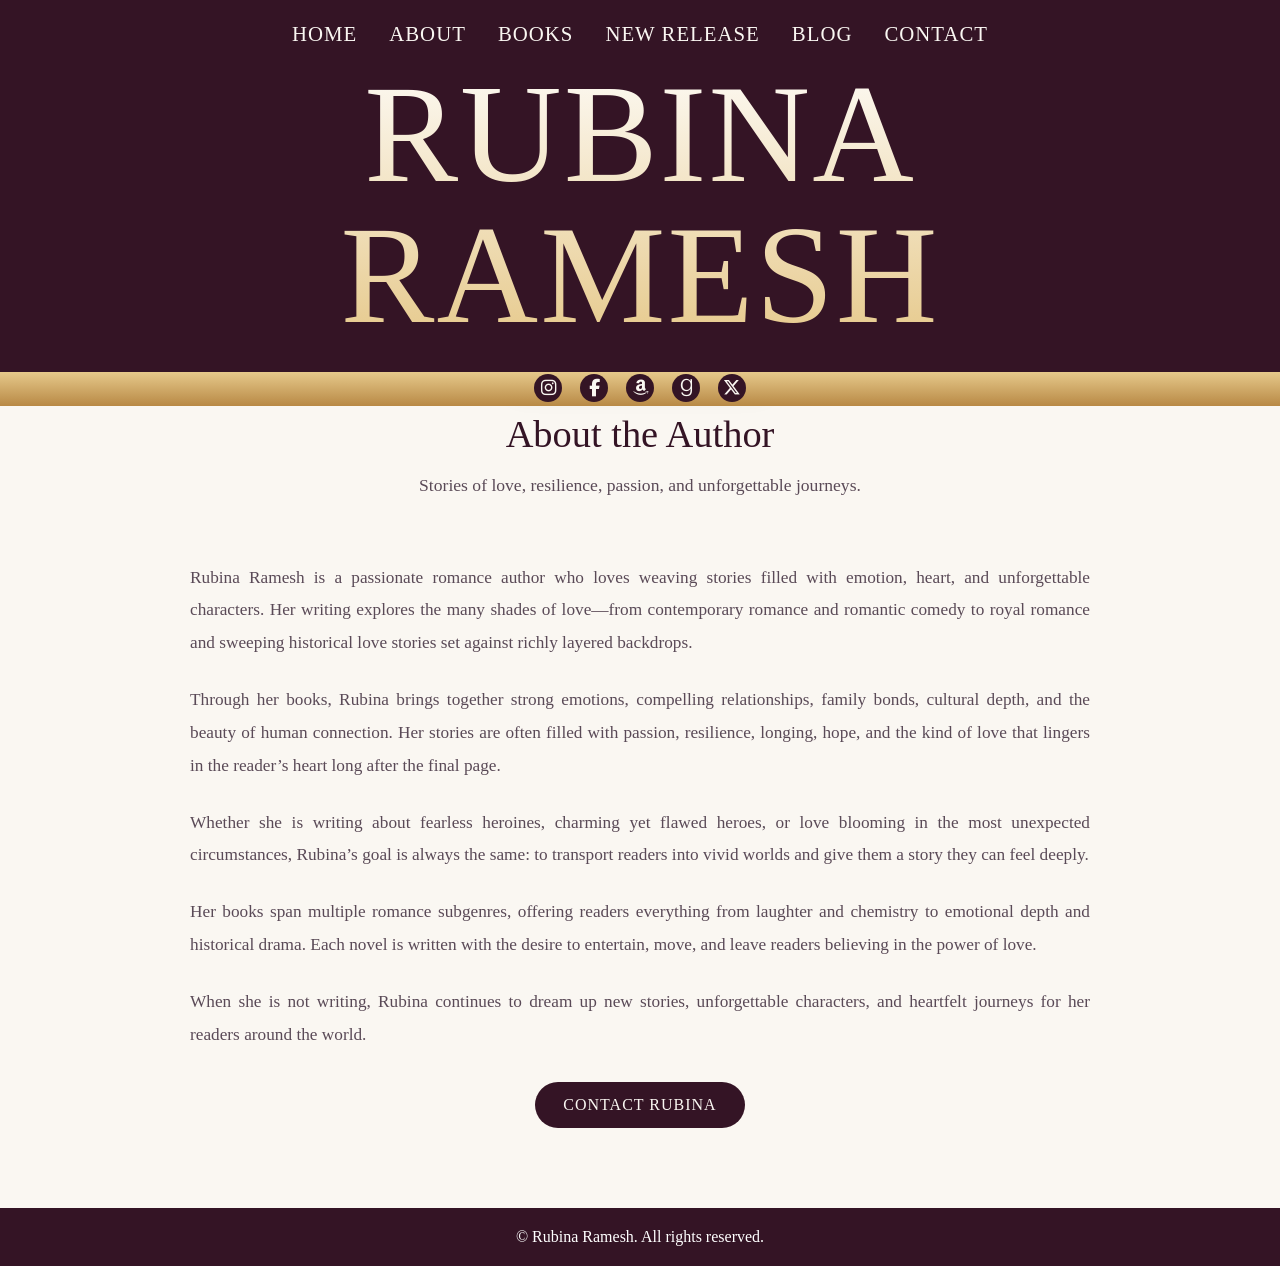
==== about.html @ 663ea56f "Add files via upload added about page" ====
<!doctype html>
<html lang="en">
  <head>
    <meta charset="UTF-8" />
    <meta name="viewport" content="width=device-width, initial-scale=1.0" />
    <title>About | Rubina Ramesh</title>
    <link rel="stylesheet" href="style.css" />
    <link
      rel="icon"
      href="images/Rubina Logo Gold red.png"
      type="image/x-icon"
    />
    <link
      rel="stylesheet"
      href="https://cdnjs.cloudflare.com/ajax/libs/font-awesome/6.5.2/css/all.min.css"
    />
  </head>
  <body>
    <div id="header-placeholder"></div>

    <main>
      <section class="about-hero">
        <div class="about-author-image">
          <img src="images/author pic.png" alt="Author Rubina Ramesh" />
        </div>

        <h2>About the Author</h2>
        <p>Stories of love, resilience, passion, and unforgettable journeys.</p>
      </section>

      <section class="about-content">
        <div class="about-text">
          <p>
            Rubina Ramesh is a passionate romance author who loves weaving
            stories filled with emotion, heart, and unforgettable characters.
            Her writing explores the many shades of love—from contemporary
            romance and romantic comedy to royal romance and sweeping historical
            love stories set against richly layered backdrops.
          </p>

          <p>
            Through her books, Rubina brings together strong emotions,
            compelling relationships, family bonds, cultural depth, and the
            beauty of human connection. Her stories are often filled with
            passion, resilience, longing, hope, and the kind of love that
            lingers in the reader’s heart long after the final page.
          </p>

          <p>
            Whether she is writing about fearless heroines, charming yet flawed
            heroes, or love blooming in the most unexpected circumstances,
            Rubina’s goal is always the same: to transport readers into vivid
            worlds and give them a story they can feel deeply.
          </p>

          <p>
            Her books span multiple romance subgenres, offering readers
            everything from laughter and chemistry to emotional depth and
            historical drama. Each novel is written with the desire to
            entertain, move, and leave readers believing in the power of love.
          </p>

          <p>
            When she is not writing, Rubina continues to dream up new stories,
            unforgettable characters, and heartfelt journeys for her readers
            around the world.
          </p>

          <a href="contact.html" class="contact-rubina-button"
            >Contact Rubina</a
          >
        </div>
      </section>
    </main>

    <div id="footer-placeholder"></div>

    <script src="script.js"></script>
  </body>
</html>
---- style.css ----
* {
  margin: 0;
  padding: 0;
  box-sizing: border-box;
}

body {
  font-family: Georgia, "Times New Roman", Times, serif;
  background-color: #faf7f2;
  color: #2d2430;
}

main {
  min-height: 100vh;
  padding-top: 280px;
}

/* Header */
.site-header {
  width: 100%;
  background-color: #341425;
  position: fixed;
  top: 0;
  left: 0;
  z-index: 1000;
}

.header-inner {
  position: relative;
  padding: 22px 60px 60px;
  display: flex;
  flex-direction: column;
  align-items: center;
  transition: all 0.4s ease;
}

.site-header::after {
  content: "";
  position: absolute;
  left: 0;
  bottom: 0;
  width: 100%;
  height: 34px;
  background: linear-gradient(to bottom, #e6c98b, #b88945);
}

/* Top navigation */
.top-nav {
  order: 1;
  margin-bottom: 18px;
  transition: all 0.4s ease;
}

.top-nav ul {
  list-style: none;
  display: flex;
  gap: 32px;
  justify-content: center;
  align-items: center;
  flex-wrap: wrap;
}

.top-nav a {
  text-decoration: none;
  color: #faf7f2;
  font-size: 1.3rem;
  letter-spacing: 1px;
  text-transform: uppercase;
  transition: color 0.3s ease;
}

.top-nav a:hover {
  color: #d4b06a;
}

/* Author name */
.author-name {
  order: 2;
  text-align: center;
  transition: all 0.4s ease;
}

.author-name h1 {
  font-size: 8.8rem;
  font-weight: normal;
  letter-spacing: 2px;
  text-transform: uppercase;
  line-height: 1;
  text-align: center;
  background: linear-gradient(to bottom, #fdfaf4, #e6c98b);
  -webkit-background-clip: text;
  -webkit-text-fill-color: transparent;
  transition: all 0.4s ease;
}

/* Social media icons */
.social-icons {
  position: absolute;
  bottom: 4px;
  left: 50%;
  transform: translateX(-50%);
  display: flex;
  gap: 18px;
  z-index: 1001;
}

.social-icons a {
  width: 28px;
  height: 28px;
  background-color: #341425;
  color: #faf7f2;
  border-radius: 50%;
  display: flex;
  align-items: center;
  justify-content: center;
  text-decoration: none;
  font-size: 1.1rem;
  transition: all 0.3s ease;
}

.social-icons a:hover {
  background-color: #4b1e3a;
  color: #e6c98b;
}

/* SCROLLED STATE */
.site-header.scrolled .header-inner {
  padding: 12px 60px 52px;
}

.site-header.scrolled .top-nav {
  order: 2;
  margin-top: 10px;
  margin-bottom: 0;
}

.site-header.scrolled .author-name {
  order: 1;
}

.site-header.scrolled .author-name h1 {
  font-size: 3.8rem;
}

/* Latest book section */
.latest-book {
  display: flex;
  flex-direction: row;
  align-items: center;
  justify-content: center;
  gap: 50px;
  padding: 100px 60px;
  background-color: #faf7f2;
  max-width: 1400px;
  margin: 0 auto;
}

.latest-book-image {
  flex: 1.3;
  display: flex;
  justify-content: center;
  align-items: center;
}

.latest-book-image img {
  width: 100%;
  max-width: 480px;
  height: auto;
  display: block;
  animation: glideInLeft 1.6s ease-out;
  image-rendering: auto;
}

@keyframes glideInLeft {
  from {
    opacity: 0;
    transform: translateX(-140px);
  }

  to {
    opacity: 1;
    transform: translateX(0);
  }
}

.latest-book-content {
  flex: 1.7;
  text-align: justify;
  display: flex;
  flex-direction: column;
}

.book-label {
  font-size: 1.3rem;
  letter-spacing: 2px;
  text-transform: uppercase;
  color: #b88945;
  margin-bottom: 16px;
}

.latest-book-content h2 {
  font-size: 3rem;
  font-weight: normal;
  line-height: 1.1;
  color: #341425;
  margin-bottom: 24px;
}

.book-description {
  font-size: 1.1rem;
  line-height: 1.8;
  color: #5a4a57;
  margin-bottom: 16px;
}

.book-button {
  display: inline-block;
  margin: 24px 0 0 auto;
  padding: 14px 22px;
  background-color: #341425;
  color: #faf7f2;
  text-decoration: none;
  text-transform: uppercase;
  letter-spacing: 1px;
  border-radius: 30px;
  transition: all 0.3s ease;
}

.book-button:hover {
  background-color: #4b1e3a;
  color: #e6c98b;
}

/* Reader reviews */
.reader-reviews {
  padding: 30px 60px 100px;
  background-color: #faf7f2;
  text-align: center;
}

.reader-reviews h2 {
  font-size: 2rem;
  font-weight: normal;
  color: #341425;
  margin-bottom: 50px;
}

.reader-reviews h2::before {
  content: "";
  display: block;
  width: 190px;
  height: 3px;
  margin: 0 auto 18px;
  border-radius: 999px;
  background: linear-gradient(to right, #e6c98b, #b88945, #e6c98b);
}

.review-grid {
  display: grid;
  grid-template-columns: repeat(2, 1fr);
  gap: 30px;
}

.review-box {
  position: relative;
  background-color: #fffaf4;
  border: 1px solid #d4b06a;
  padding: 40px 30px 30px;
  border-radius: 20px;
  box-shadow: 0 6px 18px rgba(0, 0, 0, 0.08);
}

.review-box::before {
  content: "“";
  position: absolute;
  top: 8px;
  left: 18px;
  font-size: 4rem;
  line-height: 1;
  color: #b88945;
  font-family: Georgia, "Times New Roman", Times, serif;
}

.review-box p {
  font-size: 1.1rem;
  line-height: 1.8;
  color: #5a4a57;
}

.reviewer-name {
  display: block;
  margin-top: 18px;
  text-align: right;
  font-size: 0.95rem;
  color: #9b8a84;
  font-style: italic;
}

.about-hero {
  text-align: center;
  padding: 80px 20px 40px;
  background-color: #faf7f2;
}

.about-author-image {
  margin-bottom: 28px;
}

.about-author-image img {
  width: 100%;
  max-width: 260px;
  height: auto;
  display: block;
  margin: 0 auto;
  border-radius: 20px;
  border: 3px solid #d4b06a;
  box-shadow: 0 8px 24px rgba(0, 0, 0, 0.12);
}

.about-hero h2 {
  font-size: 2.4rem;
  font-weight: normal;
  color: #341425;
  margin-bottom: 14px;
}

.about-hero p {
  font-size: 1.1rem;
  color: #5a4a57;
  max-width: 700px;
  margin: 0 auto;
  line-height: 1.8;
}

.about-content {
  padding: 20px 20px 80px;
  background-color: #faf7f2;
}

.about-text {
  max-width: 900px;
  margin: 0 auto;
  text-align: justify;
}

.about-text p {
  font-size: 1.08rem;
  line-height: 1.9;
  color: #5a4a57;
  margin-bottom: 24px;
}

.contact-rubina-button {
  display: block;
  width: fit-content;
  margin: 30px auto 0;
  padding: 14px 28px;
  background-color: #341425;
  color: #faf7f2;
  text-decoration: none;
  text-transform: uppercase;
  letter-spacing: 1px;
  border-radius: 30px;
  transition: all 0.3s ease;
}

.contact-rubina-button:hover {
  background-color: #4b1e3a;
  color: #e6c98b;
}

/* Footer */
footer {
  text-align: center;
  padding: 20px;
  background-color: #341425;
  color: white;
}

/* Responsive */
@media (max-width: 1024px) {
  main {
    padding-top: 220px;
  }

  .header-inner {
    padding: 18px 30px 55px;
  }

  .author-name h1 {
    font-size: 5.5rem;
  }

  .site-header.scrolled .header-inner {
    padding: 10px 30px 50px;
  }

  .site-header.scrolled .author-name h1 {
    font-size: 2.8rem;
  }

  .top-nav ul {
    gap: 20px;
  }

  .top-nav a {
    font-size: 1rem;
  }

  .latest-book {
    gap: 50px;
    padding: 80px 30px;
  }

  .latest-book-content h2 {
    font-size: 3rem;
  }
}

@media (max-width: 768px) {
  main {
    padding-top: 180px;
  }

  .header-inner {
    padding: 16px 20px 55px;
  }

  .author-name h1 {
    font-size: 3.8rem;
    letter-spacing: 1px;
  }

  .top-nav {
    margin-bottom: 14px;
  }

  .top-nav ul {
    gap: 14px 18px;
  }

  .top-nav a {
    font-size: 0.9rem;
  }

  .site-header.scrolled .header-inner {
    padding: 10px 20px 48px;
  }

  .site-header.scrolled .author-name h1 {
    font-size: 2.2rem;
  }

  .site-header.scrolled .top-nav {
    margin-top: 8px;
  }

  .social-icons {
    gap: 12px;
    bottom: 3px;
  }

  .social-icons a {
    width: 34px;
    height: 34px;
    font-size: 0.95rem;
  }

  .latest-book {
    flex-direction: column;
    text-align: center;
    gap: 40px;
    padding: 70px 20px;
  }

  .latest-book-image {
    justify-content: center;
  }

  .latest-book-image img {
    max-width: 280px;
  }

  .latest-book-content {
    text-align: center;
  }

  .latest-book-content h2 {
    font-size: 2.6rem;
  }

  .book-description {
    font-size: 1rem;
    line-height: 1.7;
  }

  .review-grid {
    grid-template-columns: 1fr;
  }

  .reader-reviews {
    padding: 20px 20px 80px;
  }
}

@media (max-width: 480px) {
  main {
    padding-top: 145px;
  }

  .header-inner {
    padding: 14px 16px 50px;
  }

  .author-name h1 {
    font-size: 2.4rem;
    line-height: 1.1;
  }

  .top-nav {
    margin-bottom: 12px;
  }

  .top-nav ul {
    gap: 10px 14px;
  }

  .top-nav a {
    font-size: 0.8rem;
    letter-spacing: 0.5px;
  }

  .site-header::after {
    height: 24px;
  }

  .site-header.scrolled .header-inner {
    padding: 8px 16px 42px;
  }

  .site-header.scrolled .author-name h1 {
    font-size: 1.6rem;
  }

  .site-header.scrolled .top-nav {
    margin-top: 6px;
  }

  .social-icons {
    gap: 10px;
    bottom: 2px;
  }

  .social-icons a {
    width: 30px;
    height: 30px;
    font-size: 0.85rem;
  }

  .latest-book {
    padding: 55px 16px;
    gap: 28px;
  }

  .latest-book-image img {
    max-width: 220px;
  }

  .book-label {
    font-size: 0.85rem;
  }

  .latest-book-content h2 {
    font-size: 2rem;
  }

  .book-description {
    font-size: 0.95rem;
  }

  .book-button {
    padding: 12px 22px;
    font-size: 0.85rem;
  }

  .reader-reviews {
    padding: 15px 16px 70px;
  }
}
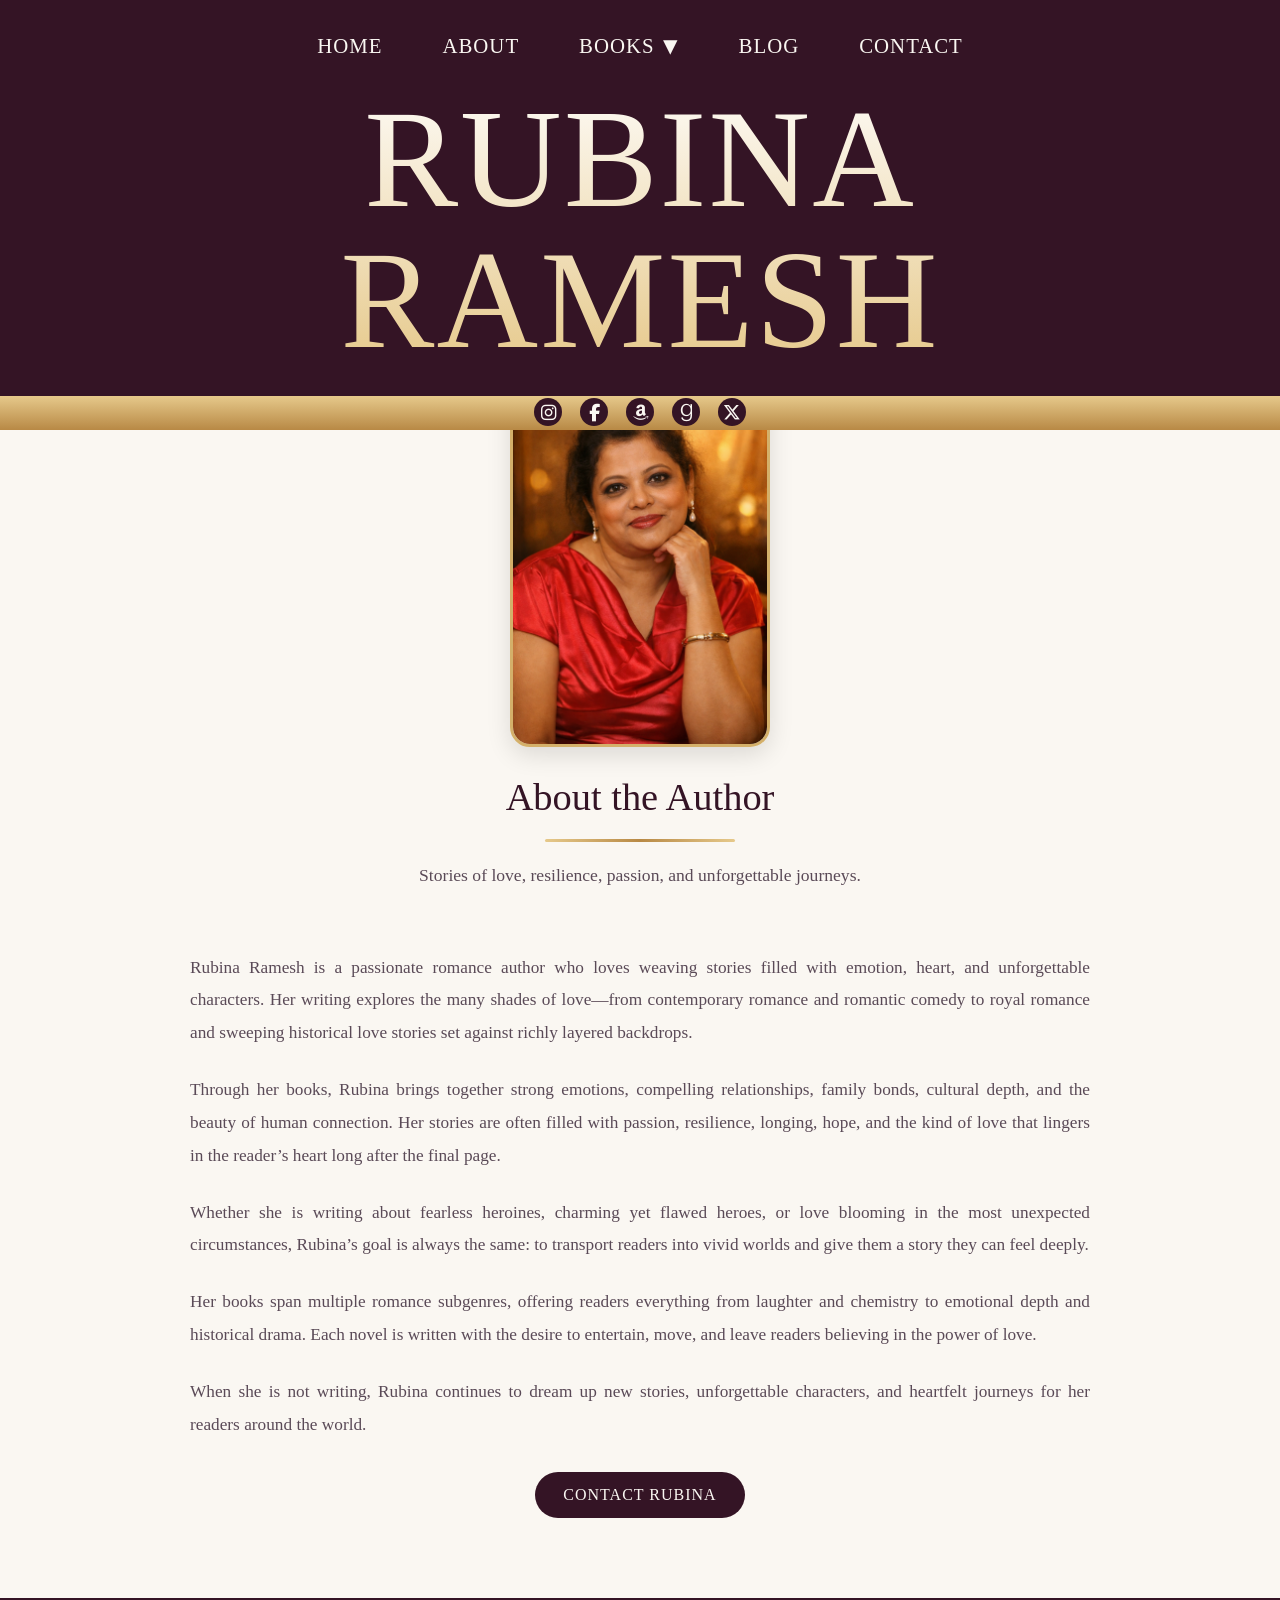
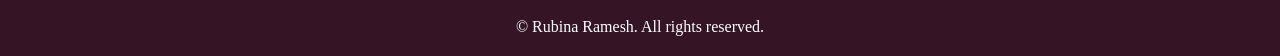
==== commit e2b9e0b0: "Add files via upload adding the confused bridegroom" ====
--- a/about.html
+++ b/about.html
@@ -25,7 +25,9 @@
         </div>
 
         <h2>About the Author</h2>
-        <p>Stories of love, resilience, passion, and unforgettable journeys.</p>
+        <p class="animated-subtext">
+          Stories of love, resilience, passion, and unforgettable journeys.
+        </p>
       </section>
 
       <section class="about-content">
@@ -66,9 +68,14 @@
             around the world.
           </p>
 
-          <a href="contact.html" class="contact-rubina-button"
-            >Contact Rubina</a
+          <a
+            href="https://mail.google.com/mail/?view=cm&fs=1&to=authorrubinaramesh@gmail.com"
+            target="_blank"
+            rel="noopener noreferrer"
+            class="contact-rubina-button"
           >
+            Contact Rubina
+          </a>
         </div>
       </section>
     </main>
--- a/style.css
+++ b/style.css
@@ -53,11 +53,20 @@
 
 .top-nav ul {
   list-style: none;
+  margin: 0;
+  padding: 0;
+}
+
+.top-nav > ul {
   display: flex;
   gap: 32px;
   justify-content: center;
   align-items: center;
   flex-wrap: wrap;
+}
+
+.top-nav li {
+  position: relative;
 }
 
 .top-nav a {
@@ -67,10 +76,69 @@
   letter-spacing: 1px;
   text-transform: uppercase;
   transition: color 0.3s ease;
+  padding: 10px 14px;
+  display: block;
 }
 
 .top-nav a:hover {
   color: #d4b06a;
+}
+
+/* Dropdown */
+.dropdown-menu {
+  opacity: 0;
+  visibility: hidden;
+  pointer-events: none;
+  position: absolute;
+  top: 100%;
+  left: 0;
+  min-width: 250px;
+  background-color: #341425;
+  padding: 8px 0;
+  z-index: 2000;
+  border-radius: 8px;
+  transition:
+    opacity 0.2s ease,
+    visibility 0.2s ease;
+}
+
+.dropdown-menu li {
+  width: 100%;
+}
+
+.dropdown-menu a {
+  font-size: 1rem;
+  padding: 10px 18px;
+  white-space: nowrap;
+}
+
+.dropdown-menu a:hover {
+  background-color: rgba(255, 255, 255, 0.08);
+  color: #d4b06a;
+}
+
+.dropdown:hover > .dropdown-menu {
+  opacity: 1;
+  visibility: visible;
+  pointer-events: auto;
+}
+
+.dropdown > a {
+  display: flex;
+  align-items: center;
+  gap: 8px;
+}
+
+.dropdown-arrow {
+  font-size: 1.8rem;
+  line-height: 1;
+  display: inline-block;
+  transform: translateY(-1px);
+  transition: transform 0.3s ease;
+}
+
+.dropdown:hover .dropdown-arrow {
+  transform: translateY(-1px) rotate(180deg);
 }
 
 /* Author name */
@@ -101,7 +169,7 @@
   transform: translateX(-50%);
   display: flex;
   gap: 18px;
-  z-index: 1001;
+  z-index: 50;
 }
 
 .social-icons a {
@@ -123,7 +191,7 @@
   color: #e6c98b;
 }
 
-/* SCROLLED STATE */
+/* Scrolled state */
 .site-header.scrolled .header-inner {
   padding: 12px 60px 52px;
 }
@@ -176,7 +244,6 @@
     opacity: 0;
     transform: translateX(-140px);
   }
-
   to {
     opacity: 1;
     transform: translateX(0);
@@ -296,6 +363,7 @@
   font-style: italic;
 }
 
+/* About page */
 .about-hero {
   text-align: center;
   padding: 80px 20px 40px;
@@ -322,6 +390,16 @@
   font-weight: normal;
   color: #341425;
   margin-bottom: 14px;
+}
+
+.about-hero h2::after {
+  content: "";
+  display: block;
+  width: 190px;
+  height: 3px;
+  margin: 20px auto 18px;
+  border-radius: 999px;
+  background: linear-gradient(to right, #e6c98b, #b88945, #e6c98b);
 }
 
 .about-hero p {
@@ -369,6 +447,399 @@
   color: #e6c98b;
 }
 
+/* Book Page */
+.book-category-section {
+  max-width: 1300px;
+  margin: 0 auto;
+  padding: 90px 60px 100px;
+  background-color: #faf7f2;
+}
+
+.section-heading {
+  text-align: center;
+  margin-bottom: 70px;
+}
+
+.section-heading h2 {
+  font-size: 3rem;
+  font-weight: normal;
+  color: #341425;
+  margin-bottom: 14px;
+}
+
+.section-heading h2::after {
+  content: "";
+  display: block;
+  width: 190px;
+  height: 3px;
+  margin: 18px auto 0;
+  border-radius: 999px;
+  background: linear-gradient(to right, #e6c98b, #b88945, #e6c98b);
+}
+
+.section-heading p {
+  max-width: 720px;
+  margin: 20px auto 0;
+  font-size: 1.08rem;
+  line-height: 1.8;
+  color: #5a4a57;
+}
+
+.subcategory-block {
+  margin-bottom: 80px;
+}
+
+.subcategory-block:last-child {
+  margin-bottom: 0;
+}
+
+.subcategory-heading {
+  text-align: center;
+  margin-bottom: 34px;
+}
+
+.subcategory-heading h3 {
+  font-size: 2rem;
+  font-weight: normal;
+  color: #341425;
+  margin-bottom: 10px;
+}
+
+.subcategory-heading p {
+  max-width: 760px;
+  margin: 0 auto;
+  font-size: 1rem;
+  line-height: 1.8;
+  color: #7a6673;
+}
+
+.books-grid {
+  display: grid;
+  grid-template-columns: repeat(2, minmax(280px, 1fr));
+  gap: 36px;
+  align-items: start;
+  justify-items: center;
+}
+
+.books-grid.single-book-center {
+  grid-template-columns: 1fr;
+  justify-items: center;
+}
+
+.books-grid.single-book-center .book-card {
+  width: 320px;
+  max-width: 320px;
+}
+
+/* Uniform book cards */
+.book-card {
+  position: relative;
+  width: 320px;
+  max-width: 320px;
+  height: 460px;
+  margin: 0 auto;
+  cursor: pointer;
+  overflow: hidden;
+  border-radius: 16px;
+  background: #341425;
+  box-shadow: 0 10px 24px rgba(52, 20, 37, 0.16);
+  transition:
+    transform 0.35s ease,
+    box-shadow 0.35s ease;
+}
+
+.book-card:hover {
+  transform: translateY(-6px);
+  box-shadow: 0 12px 28px rgba(0, 0, 0, 0.12);
+}
+
+.book-cover,
+.book-blurb {
+  position: absolute;
+  inset: 0;
+  width: 100%;
+  height: 100%;
+  border-radius: 16px;
+  transition:
+    opacity 0.8s ease,
+    transform 0.8s ease;
+}
+
+.book-cover {
+  opacity: 1;
+  z-index: 2;
+}
+
+.book-cover img {
+  width: 100%;
+  height: 100%;
+  object-fit: cover;
+  object-position: center top;
+  display: block;
+  border-radius: 16px;
+}
+
+.book-cover::after {
+  content: "Click to read blurb";
+  position: absolute;
+  left: 50%;
+  bottom: 16px;
+  transform: translateX(-50%);
+  background: rgba(52, 20, 37, 0.82);
+  color: #faf7f2;
+  padding: 8px 14px;
+  border-radius: 999px;
+  font-size: 0.8rem;
+  letter-spacing: 0.5px;
+  text-transform: uppercase;
+  white-space: nowrap;
+}
+
+.book-blurb {
+  opacity: 0;
+  z-index: 1;
+  background: #341425;
+  color: #faf7f2;
+  padding: 28px 24px;
+  display: flex;
+  flex-direction: column;
+  justify-content: center;
+  align-items: center;
+  text-align: center;
+  transform: scale(0.96);
+}
+
+.book-blurb h4 {
+  font-size: 1.5rem;
+  font-weight: normal;
+  color: #e6c98b;
+  margin-bottom: 14px;
+  line-height: 1.3;
+}
+
+.book-blurb p {
+  font-size: 1rem;
+  line-height: 1.8;
+  color: #f3ebe1;
+  margin-bottom: 22px;
+}
+
+.book-card.show-blurb .book-cover {
+  opacity: 0;
+  pointer-events: none;
+}
+
+.book-card.show-blurb .book-blurb {
+  opacity: 1;
+  transform: scale(1);
+}
+
+.book-blurb .book-button {
+  display: inline-block;
+  margin: 0 auto;
+  padding: 13px 24px;
+  background-color: #d4b06a;
+  color: #341425;
+}
+
+.book-blurb .book-button:hover {
+  background-color: #faf7f2;
+  color: #341425;
+}
+
+html {
+  scroll-behavior: smooth;
+}
+
+.book-tags {
+  display: flex;
+  flex-wrap: wrap;
+  justify-content: center;
+  gap: 16px;
+  margin: 0 auto 50px;
+  max-width: 1000px;
+}
+
+.book-tag {
+  display: inline-block;
+  padding: 12px 22px;
+  background-color: #341425;
+  color: #faf7f2;
+  text-decoration: none;
+  text-transform: uppercase;
+  letter-spacing: 0.8px;
+  font-size: 0.9rem;
+  border-radius: 999px;
+  transition: all 0.3s ease;
+  border: 1px solid transparent;
+}
+
+.book-tag:hover {
+  background-color: #4b1e3a;
+  color: #e6c98b;
+  border-color: #d4b06a;
+}
+
+.subcategory-block {
+  scroll-margin-top: 220px;
+}
+
+.back-to-top {
+  position: fixed;
+  right: 24px;
+  bottom: 24px;
+  width: 48px;
+  height: 48px;
+  background-color: #341425;
+  color: #faf7f2;
+  border-radius: 50%;
+  display: flex;
+  align-items: center;
+  justify-content: center;
+  text-decoration: none;
+  font-size: 1.1rem;
+  box-shadow: 0 8px 20px rgba(0, 0, 0, 0.18);
+  transition:
+    background-color 0.3s ease,
+    color 0.3s ease,
+    transform 0.3s ease,
+    opacity 0.3s ease;
+  z-index: 999;
+}
+
+.back-to-top:hover {
+  background-color: #4b1e3a;
+  color: #e6c98b;
+  transform: translateY(-4px);
+}
+
+html {
+  scroll-behavior: smooth;
+}
+
+/* Animates the subtitle so it gently fades in and slides upward when the page loads */
+.animated-subtext {
+  opacity: 0;
+  transform: translateY(20px);
+  animation: fadeSlideUp 1.2s ease forwards;
+  animation-delay: 0.3s;
+}
+
+/* Defines the fade-and-slide movement for the subtitle */
+@keyframes fadeSlideUp {
+  from {
+    opacity: 0;
+    transform: translateY(20px);
+  }
+  to {
+    opacity: 1;
+    transform: translateY(0);
+  }
+}
+
+/* Displays the three Romantic Comedy books in one row */
+#romantic-comedy .books-grid {
+  display: grid;
+  grid-template-columns: repeat(3, minmax(220px, 1fr));
+  gap: 30px;
+  align-items: stretch;
+}
+
+/* Wraps long text neatly inside the blurb/container */
+/* Keeps all content inside the book blurb box */
+/* Gives the book title better spacing inside the box */
+.book-blurb h4 {
+  margin-bottom: 10px;
+  text-align: center;
+}
+.book-blurb {
+  padding: 22px 20px;
+  box-sizing: border-box;
+  overflow: hidden;
+}
+.book-blurb p {
+  margin: 0 0 14px 0;
+  white-space: normal;
+  overflow-wrap: break-word;
+  word-wrap: break-word;
+  word-break: normal;
+  text-align: justify;
+  line-height: 1.1;
+  font-size: 0.95rem;
+}
+
+/* Single book hero section */
+.single-book-hero {
+  max-width: 1200px;
+  margin: 0 auto;
+  padding: 90px 60px 60px;
+  display: grid;
+  grid-template-columns: 380px 1fr;
+  gap: 50px;
+  align-items: center;
+}
+
+/* Book cover on the left */
+.single-book-cover {
+  perspective: 1200px;
+  display: flex;
+  justify-content: center;
+  align-items: center;
+}
+
+/* Creates a subtle 3D book look tilted to the other side */
+.single-book-cover img {
+  width: 100%;
+  display: block;
+  border-radius: 18px;
+  transform: rotateY(10deg) rotateX(2deg);
+  box-shadow:
+    -18px 18px 30px rgba(0, 0, 0, 0.18),
+    -6px 6px 12px rgba(52, 20, 37, 0.14);
+  transition:
+    transform 0.4s ease,
+    box-shadow 0.4s ease;
+  transform-origin: center right;
+}
+
+/* Adds a stronger 3D feel on hover */
+.single-book-cover img:hover {
+  transform: rotateY(-6deg) rotateX(2deg) translateY(-4px);
+  box-shadow:
+    24px 24px 36px rgba(0, 0, 0, 0.22),
+    8px 8px 14px rgba(52, 20, 37, 0.16);
+}
+
+/* Text on the right */
+.single-book-details {
+  display: flex;
+  flex-direction: column;
+  justify-content: center;
+}
+
+.single-book-label {
+  font-size: 0.95rem;
+  letter-spacing: 2px;
+  text-transform: uppercase;
+  color: #b88945;
+  margin-bottom: 14px;
+}
+
+.single-book-details h1 {
+  font-size: 3.4rem;
+  font-weight: normal;
+  line-height: 1.15;
+  color: #341425;
+  margin-bottom: 18px;
+}
+
+.single-book-tagline {
+  font-size: 1.15rem;
+  line-height: 1.8;
+  color: #5a4a57;
+  max-width: 700px;
+}
+
 /* Footer */
 footer {
   text-align: center;
@@ -399,12 +870,16 @@
     font-size: 2.8rem;
   }
 
-  .top-nav ul {
+  .top-nav > ul {
     gap: 20px;
   }
 
   .top-nav a {
     font-size: 1rem;
+  }
+
+  .dropdown-menu a {
+    font-size: 0.95rem;
   }
 
   .latest-book {
@@ -415,6 +890,37 @@
   .latest-book-content h2 {
     font-size: 3rem;
   }
+
+  .book-category-section {
+    padding: 80px 30px 90px;
+  }
+
+  .section-heading {
+    margin-bottom: 56px;
+  }
+
+  .section-heading h2 {
+    font-size: 2.6rem;
+  }
+
+  .subcategory-heading h3 {
+    font-size: 1.8rem;
+  }
+
+  .books-grid {
+    gap: 28px;
+  }
+
+  .book-card {
+    width: 300px;
+    max-width: 300px;
+    height: 430px;
+  }
+
+  .books-grid.single-book-center .book-card {
+    width: 300px;
+    max-width: 300px;
+  }
 }
 
 @media (max-width: 768px) {
@@ -435,11 +941,19 @@
     margin-bottom: 14px;
   }
 
-  .top-nav ul {
+  .top-nav > ul {
     gap: 14px 18px;
   }
 
   .top-nav a {
+    font-size: 0.9rem;
+  }
+
+  .dropdown-menu {
+    min-width: 220px;
+  }
+
+  .dropdown-menu a {
     font-size: 0.9rem;
   }
 
@@ -501,6 +1015,62 @@
   .reader-reviews {
     padding: 20px 20px 80px;
   }
+
+  .book-category-section {
+    padding: 70px 20px 80px;
+  }
+
+  .section-heading h2 {
+    font-size: 2.3rem;
+  }
+
+  .section-heading p,
+  .subcategory-heading p {
+    font-size: 0.98rem;
+    line-height: 1.7;
+  }
+
+  .subcategory-block {
+    margin-bottom: 64px;
+  }
+
+  .subcategory-heading {
+    margin-bottom: 28px;
+  }
+
+  .subcategory-heading h3 {
+    font-size: 1.6rem;
+  }
+
+  .books-grid {
+    grid-template-columns: 1fr;
+    gap: 24px;
+    justify-items: center;
+  }
+
+  .book-card {
+    width: 280px;
+    max-width: 280px;
+    height: 400px;
+  }
+
+  .books-grid.single-book-center .book-card {
+    width: 280px;
+    max-width: 280px;
+  }
+
+  .book-blurb {
+    padding: 22px 18px;
+  }
+
+  .book-blurb h4 {
+    font-size: 1.3rem;
+  }
+
+  .book-blurb p {
+    font-size: 0.92rem;
+    line-height: 1.7;
+  }
 }
 
 @media (max-width: 480px) {
@@ -521,13 +1091,22 @@
     margin-bottom: 12px;
   }
 
-  .top-nav ul {
+  .top-nav > ul {
     gap: 10px 14px;
   }
 
   .top-nav a {
     font-size: 0.8rem;
     letter-spacing: 0.5px;
+  }
+
+  .dropdown-menu {
+    min-width: 200px;
+  }
+
+  .dropdown-menu a {
+    font-size: 0.82rem;
+    padding: 9px 14px;
   }
 
   .site-header::after {
@@ -586,4 +1165,58 @@
   .reader-reviews {
     padding: 15px 16px 70px;
   }
-}
+
+  .book-category-section {
+    padding: 55px 16px 70px;
+  }
+
+  .section-heading {
+    margin-bottom: 44px;
+  }
+
+  .section-heading h2 {
+    font-size: 2rem;
+  }
+
+  .subcategory-heading h3 {
+    font-size: 1.4rem;
+  }
+
+  .book-card {
+    width: 250px;
+    max-width: 250px;
+    height: 360px;
+    border-radius: 14px;
+  }
+
+  .books-grid.single-book-center .book-card {
+    width: 250px;
+    max-width: 250px;
+  }
+
+  .book-cover,
+  .book-cover img,
+  .book-blurb {
+    border-radius: 14px;
+  }
+
+  .book-cover::after {
+    font-size: 0.68rem;
+    padding: 7px 10px;
+    bottom: 12px;
+  }
+
+  .book-blurb h4 {
+    font-size: 1.15rem;
+  }
+
+  .book-blurb p {
+    font-size: 0.86rem;
+    line-height: 1.6;
+  }
+
+  .book-blurb .book-button {
+    padding: 11px 18px;
+    font-size: 0.8rem;
+  }
+}
